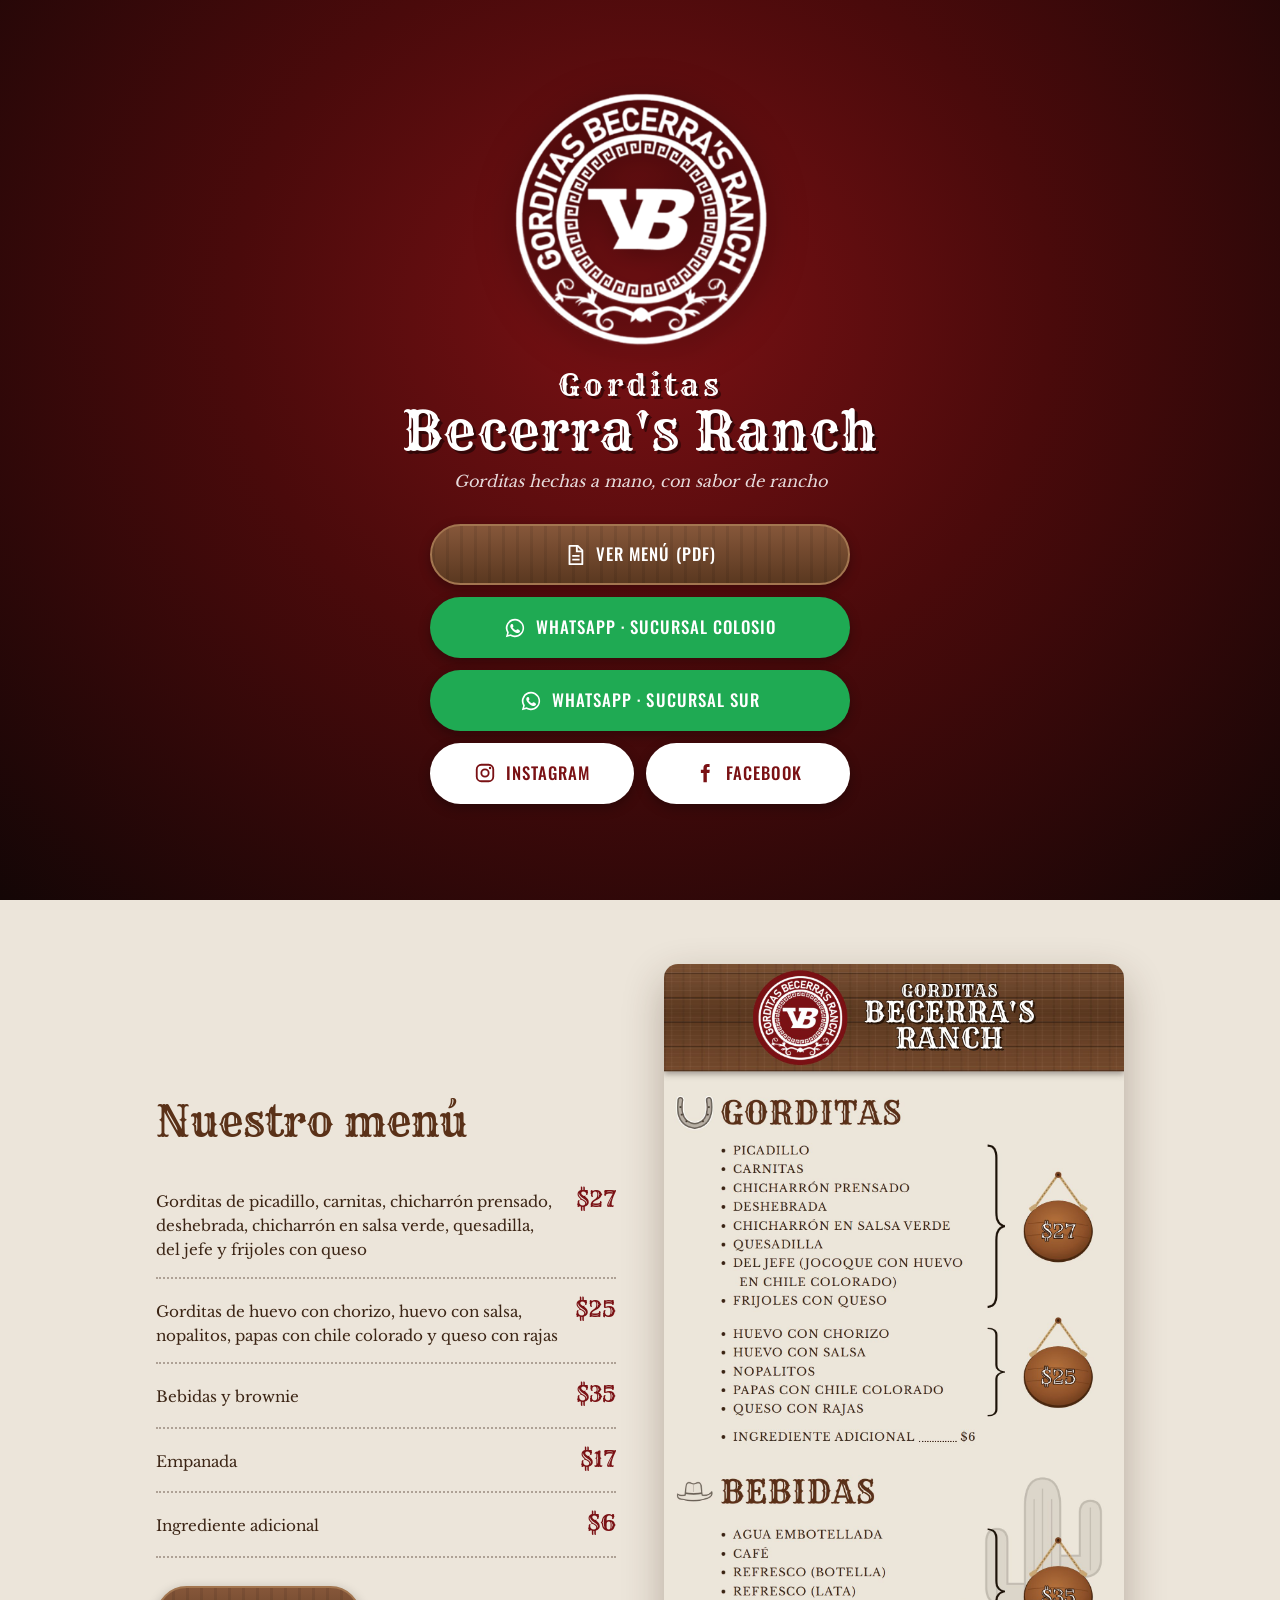
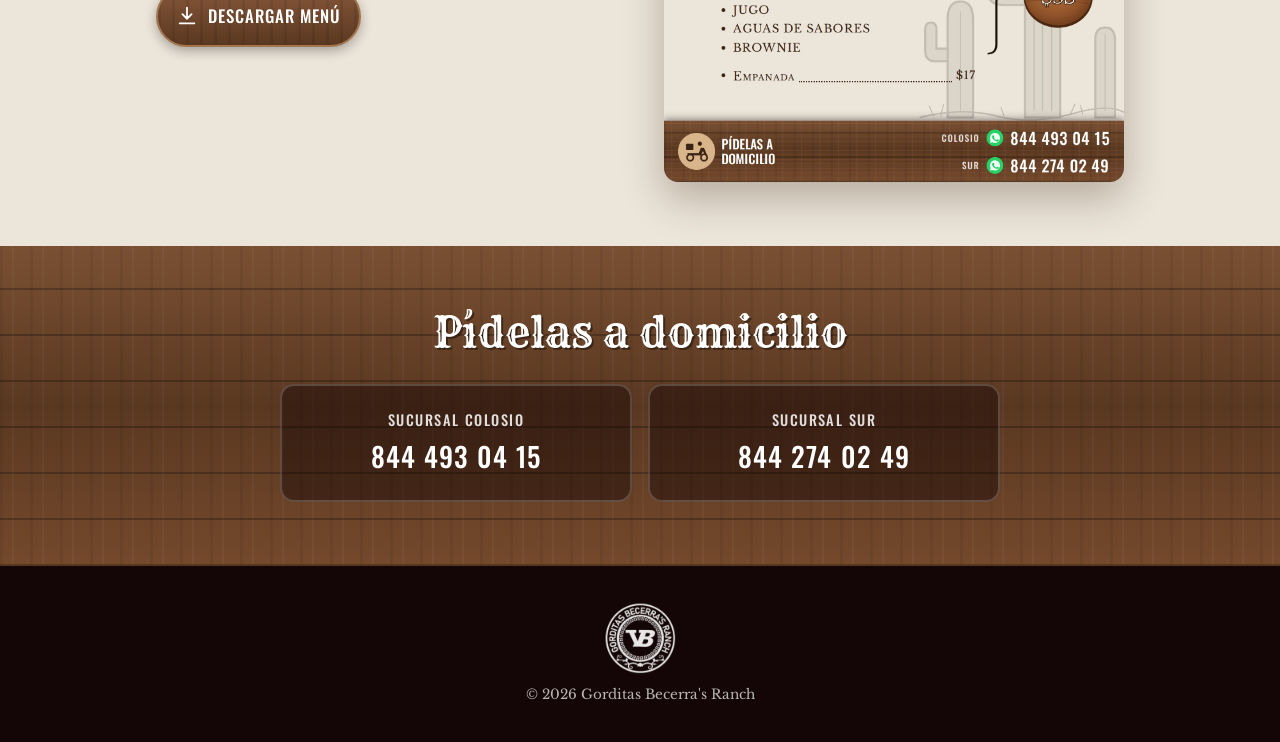
==== index.html @ 73192411 "Crea sitio web y menú en PDF para Gorditas Becerra's Ranch - Página de inicio con logo, colores de m" ====
<!DOCTYPE html>
<html lang="es">
<head>
  <meta charset="UTF-8">
  <meta name="viewport" content="width=device-width, initial-scale=1">
  <title>Gorditas Becerra's Ranch</title>
  <meta name="description" content="Gorditas Becerra's Ranch · Gorditas de picadillo, carnitas, chicharrón, deshebrada y más. Sucursales Colosio y Sur. Pídelas a domicilio por WhatsApp.">
  <meta name="theme-color" content="#5c0d0f">

  <meta property="og:type" content="website">
  <meta property="og:title" content="Gorditas Becerra's Ranch">
  <meta property="og:description" content="Gorditas de picadillo, carnitas, chicharrón, deshebrada y más. Pídelas a domicilio por WhatsApp.">
  <meta property="og:image" content="/assets/img/og-image.jpg">

  <link rel="icon" type="image/png" sizes="32x32" href="/assets/img/favicon-32.png">
  <link rel="icon" type="image/png" sizes="256x256" href="/assets/img/favicon-256.png">
  <link rel="apple-touch-icon" href="/assets/img/apple-touch-icon.png">
  <link rel="preload" href="/assets/fonts/rye.ttf" as="font" type="font/ttf" crossorigin>
  <link rel="stylesheet" href="/css/style.css">
</head>
<body>

  <header class="hero">
    <img class="hero__logo" src="/assets/img/logo-blanco.png" width="720" height="720" alt="Logo de Gorditas Becerra's Ranch">
    <h1 class="hero__titulo">
      <span class="chica">Gorditas</span>
      <span>Becerra's Ranch</span>
    </h1>
    <p class="hero__lema">Gorditas hechas a mano, con sabor de rancho</p>

    <nav class="botones" aria-label="Contacto y redes sociales">
      <a class="btn btn--menu" href="/menu-gorditas-becerras-ranch.pdf" target="_blank" rel="noopener">
        <svg viewBox="0 0 24 24" aria-hidden="true"><path d="M6 2h9l5 5v15H6z" fill="none" stroke="currentColor" stroke-width="2" stroke-linejoin="round"/><path d="M14 2v6h6M9 13h8M9 17h8" fill="none" stroke="currentColor" stroke-width="2"/></svg>
        Ver menú (PDF)
      </a>
      <a class="btn btn--wa" href="https://wa.me/528444930415?text=Hola%2C%20quiero%20hacer%20un%20pedido%20en%20la%20sucursal%20Colosio" target="_blank" rel="noopener">
        <svg viewBox="0 0 24 24" aria-hidden="true"><path fill="currentColor" d="M12 2a10 10 0 0 0-8.6 15.1L2 22l5-1.3A10 10 0 1 0 12 2Zm0 18.2a8.2 8.2 0 0 1-4.2-1.2l-.3-.2-3 .8.8-2.9-.2-.3A8.2 8.2 0 1 1 12 20.2Zm4.5-6.1c-.2-.1-1.5-.7-1.7-.8-.2-.1-.4-.1-.6.1l-.8 1c-.1.2-.3.2-.5.1a6.7 6.7 0 0 1-3.3-2.9c-.3-.4.2-.4.7-1.4.1-.2 0-.3 0-.4l-.8-1.8c-.2-.5-.4-.4-.6-.4h-.5a1 1 0 0 0-.7.3 3 3 0 0 0-.9 2.2 5.1 5.1 0 0 0 1.1 2.7 11.7 11.7 0 0 0 4.5 4c1.7.7 2.3.8 3.2.6.5-.1 1.5-.6 1.7-1.2.2-.6.2-1.1.2-1.2-.1-.1-.3-.2-.5-.3Z"/></svg>
        WhatsApp · Sucursal Colosio
      </a>
      <a class="btn btn--wa" href="https://wa.me/528442740249?text=Hola%2C%20quiero%20hacer%20un%20pedido%20en%20la%20sucursal%20Sur" target="_blank" rel="noopener">
        <svg viewBox="0 0 24 24" aria-hidden="true"><path fill="currentColor" d="M12 2a10 10 0 0 0-8.6 15.1L2 22l5-1.3A10 10 0 1 0 12 2Zm0 18.2a8.2 8.2 0 0 1-4.2-1.2l-.3-.2-3 .8.8-2.9-.2-.3A8.2 8.2 0 1 1 12 20.2Zm4.5-6.1c-.2-.1-1.5-.7-1.7-.8-.2-.1-.4-.1-.6.1l-.8 1c-.1.2-.3.2-.5.1a6.7 6.7 0 0 1-3.3-2.9c-.3-.4.2-.4.7-1.4.1-.2 0-.3 0-.4l-.8-1.8c-.2-.5-.4-.4-.6-.4h-.5a1 1 0 0 0-.7.3 3 3 0 0 0-.9 2.2 5.1 5.1 0 0 0 1.1 2.7 11.7 11.7 0 0 0 4.5 4c1.7.7 2.3.8 3.2.6.5-.1 1.5-.6 1.7-1.2.2-.6.2-1.1.2-1.2-.1-.1-.3-.2-.5-.3Z"/></svg>
        WhatsApp · Sucursal Sur
      </a>
      <div class="botones__redes">
        <a class="btn btn--ig" href="https://www.instagram.com/gorditasbecerrasranch?stkn=MXY4cGZ5Zm16NXdzcw==" target="_blank" rel="noopener">
          <svg viewBox="0 0 24 24" aria-hidden="true"><rect x="3" y="3" width="18" height="18" rx="5" fill="none" stroke="currentColor" stroke-width="2"/><circle cx="12" cy="12" r="4" fill="none" stroke="currentColor" stroke-width="2"/><circle cx="17.5" cy="6.5" r="1.3" fill="currentColor"/></svg>
          Instagram
        </a>
        <a class="btn btn--fb" href="https://www.facebook.com/share/1DgesJf57v/?mibextid=wwXIfr" target="_blank" rel="noopener">
          <svg viewBox="0 0 24 24" aria-hidden="true"><path fill="currentColor" d="M14 8.5V6.8c0-.8.2-1.3 1.4-1.3H17V2.3c-.3 0-1.3-.1-2.5-.1-2.5 0-4.2 1.5-4.2 4.3v2H7.5v3.4h2.8V22H14v-10.1h2.8l.4-3.4Z"/></svg>
          Facebook
        </a>
      </div>
    </nav>
  </header>

  <main>
    <section class="menu" id="menu">
      <div class="menu__texto">
        <h2>Nuestro menú</h2>
        <ul class="precios">
          <li><span>Gorditas de picadillo, carnitas, chicharrón prensado, deshebrada, chicharrón en salsa verde, quesadilla, del jefe y frijoles con queso</span><b>$27</b></li>
          <li><span>Gorditas de huevo con chorizo, huevo con salsa, nopalitos, papas con chile colorado y queso con rajas</span><b>$25</b></li>
          <li><span>Bebidas y brownie</span><b>$35</b></li>
          <li><span>Empanada</span><b>$17</b></li>
          <li><span>Ingrediente adicional</span><b>$6</b></li>
        </ul>
        <a class="btn btn--menu" href="/menu-gorditas-becerras-ranch.pdf" download>
          <svg viewBox="0 0 24 24" aria-hidden="true"><path d="M12 3v12m0 0-5-5m5 5 5-5M4 20h16" fill="none" stroke="currentColor" stroke-width="2" stroke-linecap="round" stroke-linejoin="round"/></svg>
          Descargar menú
        </a>
      </div>
      <a class="menu__imagen" href="/menu-gorditas-becerras-ranch.pdf" target="_blank" rel="noopener" aria-label="Abrir el menú en PDF">
        <img src="/assets/img/menu.jpg" width="1440" height="2560" loading="lazy" alt="Menú de Gorditas Becerra's Ranch">
      </a>
    </section>

    <section class="sucursales">
      <h2>Pídelas a domicilio</h2>
      <div class="sucursales__grid">
        <a class="sucursal" href="https://wa.me/528444930415?text=Hola%2C%20quiero%20hacer%20un%20pedido%20en%20la%20sucursal%20Colosio" target="_blank" rel="noopener">
          <span class="sucursal__nombre">Sucursal Colosio</span>
          <span class="sucursal__tel">844 493 04 15</span>
        </a>
        <a class="sucursal" href="https://wa.me/528442740249?text=Hola%2C%20quiero%20hacer%20un%20pedido%20en%20la%20sucursal%20Sur" target="_blank" rel="noopener">
          <span class="sucursal__nombre">Sucursal Sur</span>
          <span class="sucursal__tel">844 274 02 49</span>
        </a>
      </div>
    </section>
  </main>

  <footer class="pie">
    <img src="/assets/img/logo-blanco.png" width="72" height="72" alt="" loading="lazy">
    <p>© <span id="anio">2026</span> Gorditas Becerra's Ranch</p>
  </footer>

  <script>document.getElementById("anio").textContent = new Date().getFullYear();</script>
</body>
</html>
---- css/style.css ----
@font-face { font-family: "Rye"; src: url("../assets/fonts/rye.ttf") format("truetype"); font-display: swap; }
@font-face { font-family: "Oswald"; src: url("../assets/fonts/oswald-500.ttf") format("truetype"); font-weight: 500; font-display: swap; }
@font-face { font-family: "Libre Baskerville"; src: url("../assets/fonts/baskerville-400.ttf") format("truetype"); font-weight: 400; font-display: swap; }
@font-face { font-family: "Libre Baskerville"; src: url("../assets/fonts/baskerville-700.ttf") format("truetype"); font-weight: 700; font-display: swap; }

:root {
  --vino: #7a1114;
  --vino-oscuro: #3a0708;
  --negro: #140606;
  --madera: #6b4428;
  --madera-oscura: #3b2414;
  --crema: #ece5da;
  --blanco: #ffffff;
  --verde-wa: #1faa53;
}

* { box-sizing: border-box; margin: 0; padding: 0; }
html { scroll-behavior: smooth; }
body {
  font-family: "Libre Baskerville", Georgia, serif;
  color: var(--madera-oscura);
  background: var(--crema);
  line-height: 1.6;
}
img { max-width: 100%; height: auto; display: block; }
a { color: inherit; }

/* ---------- Hero ---------- */
.hero {
  min-height: 100vh;
  min-height: 100svh;
  display: flex; flex-direction: column; align-items: center; justify-content: center;
  text-align: center;
  padding: 48px 16px 56px;
  color: var(--blanco);
  background: radial-gradient(ellipse at 50% 35%, var(--vino) 0%, #4a0a0b 45%, var(--negro) 100%);
}
.hero__logo {
  width: min(260px, 64vw);
  filter: drop-shadow(0 6px 18px rgba(0,0,0,.5));
  animation: aparecer .8s ease-out both;
}
.hero__titulo {
  font-family: "Rye", serif; font-weight: 400;
  font-size: clamp(2rem, 8vw, 3.4rem);
  line-height: 1.05; margin-top: 22px; letter-spacing: .02em;
  text-shadow: 3px 3px 0 rgba(0,0,0,.45);
}
.hero__titulo span { display: block; }
.hero__titulo .chica { font-size: .55em; letter-spacing: .12em; }
.hero__lema { margin-top: 10px; font-style: italic; opacity: .85; font-size: 1rem; }

/* ---------- Botones ---------- */
.botones {
  width: 100%; max-width: 420px;
  display: flex; flex-direction: column; gap: 12px;
  margin-top: 30px;
}
.botones__redes { display: grid; grid-template-columns: 1fr 1fr; gap: 12px; }
.btn {
  display: flex; align-items: center; justify-content: center; gap: 10px;
  padding: 15px 18px;
  border-radius: 999px;
  font-family: "Oswald", sans-serif; font-weight: 500;
  font-size: 1.05rem; letter-spacing: .06em; text-transform: uppercase;
  text-decoration: none;
  border: 2px solid transparent;
  transition: transform .15s ease, box-shadow .15s ease, background-color .15s ease;
  box-shadow: 0 4px 12px rgba(0,0,0,.3);
}
.btn svg { width: 22px; height: 22px; flex: none; }
.btn:hover { transform: translateY(-2px); box-shadow: 0 8px 18px rgba(0,0,0,.35); }
.btn:focus-visible { outline: 3px solid #f3d9a4; outline-offset: 3px; }

.btn--menu {
  color: var(--blanco);
  background-color: var(--madera);
  background-image:
    repeating-linear-gradient(90deg, rgba(0,0,0,.08) 0 3px, transparent 3px 14px),
    linear-gradient(180deg, #86573a, #5a3820);
  border-color: #a37650;
}
.btn--wa { background: var(--verde-wa); color: var(--blanco); }
.btn--wa:hover { background: #17924a; }
.btn--ig, .btn--fb { background: var(--blanco); color: var(--vino); }
.btn--ig:hover, .btn--fb:hover { background: #f6eeee; }

/* ---------- Menú ---------- */
main section { padding: 64px 16px; }
h2 {
  font-family: "Rye", serif; font-weight: 400;
  font-size: clamp(1.9rem, 6vw, 2.6rem);
  color: #5a3118; line-height: 1.1;
}
.menu {
  max-width: 1000px; margin: 0 auto;
  display: grid; grid-template-columns: 1fr 1fr; gap: 48px; align-items: center;
}
.precios { list-style: none; margin: 24px 0 28px; }
.precios li {
  display: flex; justify-content: space-between; align-items: baseline; gap: 16px;
  padding: 14px 0; border-bottom: 2px dotted rgba(59,36,20,.35);
  font-size: .95rem;
}
.precios b { font-family: "Rye", serif; font-weight: 400; font-size: 1.35rem; color: var(--vino); white-space: nowrap; }
.menu .btn { display: inline-flex; }
.menu__imagen {
  display: block; border-radius: 14px; overflow: hidden;
  box-shadow: 0 16px 40px rgba(59,36,20,.3);
  transition: transform .2s ease;
}
.menu__imagen:hover { transform: scale(1.015); }

/* ---------- Sucursales ---------- */
.sucursales {
  text-align: center; color: var(--blanco);
  background-color: var(--madera);
  background-image:
    repeating-linear-gradient(0deg, rgba(0,0,0,.25) 0 2px, transparent 2px 46px),
    repeating-linear-gradient(90deg, rgba(0,0,0,.06) 0 3px, transparent 3px 12px, rgba(255,255,255,.03) 12px 14px, transparent 14px 30px),
    linear-gradient(180deg, #7a5033, #5a3820 50%, #74492c);
}
.sucursales h2 { color: var(--blanco); text-shadow: 2px 2px 0 rgba(0,0,0,.4); }
.sucursales__grid {
  max-width: 720px; margin: 28px auto 0;
  display: grid; grid-template-columns: 1fr 1fr; gap: 16px;
}
.sucursal {
  display: flex; flex-direction: column; gap: 4px;
  padding: 22px 16px; border-radius: 14px;
  background: rgba(20,6,6,.45); border: 2px solid rgba(255,255,255,.18);
  text-decoration: none;
  transition: background-color .15s ease, transform .15s ease;
}
.sucursal:hover { background: rgba(20,6,6,.65); transform: translateY(-2px); }
.sucursal__nombre { font-family: "Oswald", sans-serif; text-transform: uppercase; letter-spacing: .1em; font-size: .9rem; opacity: .85; }
.sucursal__tel { font-family: "Oswald", sans-serif; font-size: 1.7rem; letter-spacing: .04em; }

/* ---------- Pie ---------- */
.pie {
  display: flex; flex-direction: column; align-items: center; gap: 10px;
  padding: 36px 16px; text-align: center;
  background: var(--negro); color: rgba(255,255,255,.7); font-size: .85rem;
}
.pie img { width: 72px; opacity: .9; }

@keyframes aparecer { from { opacity: 0; transform: scale(.92); } to { opacity: 1; transform: none; } }

@media (max-width: 760px) {
  .menu { grid-template-columns: 1fr; gap: 32px; }
  .menu__imagen { max-width: 380px; margin: 0 auto; }
  .sucursales__grid { grid-template-columns: 1fr; }
}

@media (prefers-reduced-motion: reduce) {
  * { animation: none !important; transition: none !important; }
  html { scroll-behavior: auto; }
}
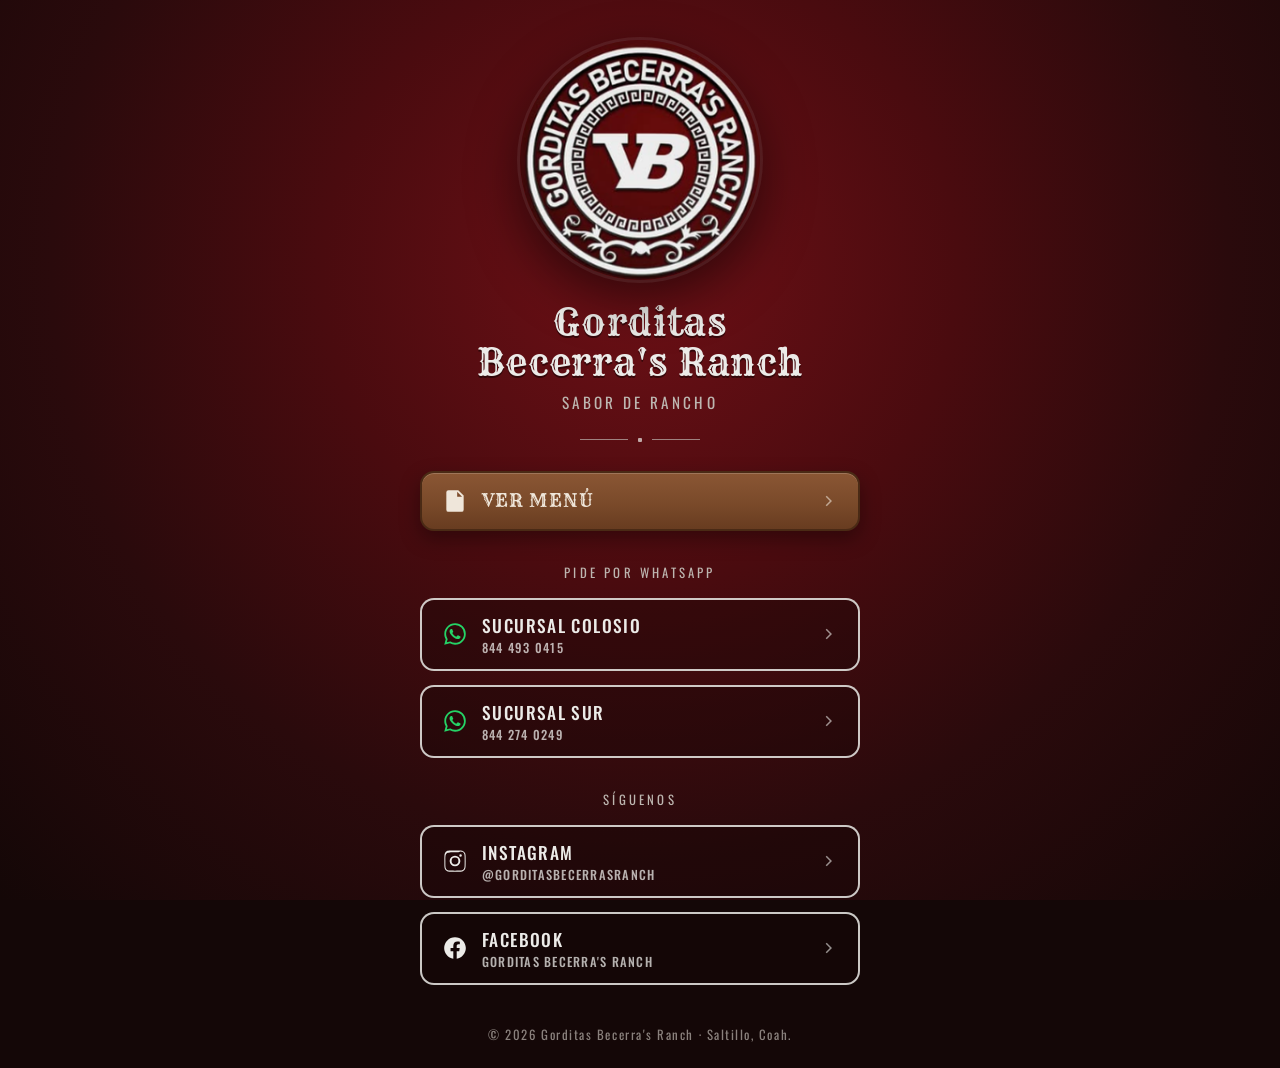
==== commit 45b04251: "Agregar página web y menú en PDF para Vercel Página estática con el logo y la paleta guinda/plata de" ====
--- a/index.html
+++ b/index.html
@@ -4,97 +4,237 @@
   <meta charset="UTF-8">
   <meta name="viewport" content="width=device-width, initial-scale=1">
   <title>Gorditas Becerra's Ranch</title>
-  <meta name="description" content="Gorditas Becerra's Ranch · Gorditas de picadillo, carnitas, chicharrón, deshebrada y más. Sucursales Colosio y Sur. Pídelas a domicilio por WhatsApp.">
-  <meta name="theme-color" content="#5c0d0f">
-
-  <meta property="og:type" content="website">
+  <meta name="description" content="Gorditas Becerra's Ranch — gorditas con sabor de rancho. Sucursales Colosio y Sur. Pide por WhatsApp.">
+  <meta name="theme-color" content="#5c0a0e">
   <meta property="og:title" content="Gorditas Becerra's Ranch">
-  <meta property="og:description" content="Gorditas de picadillo, carnitas, chicharrón, deshebrada y más. Pídelas a domicilio por WhatsApp.">
-  <meta property="og:image" content="/assets/img/og-image.jpg">
-
-  <link rel="icon" type="image/png" sizes="32x32" href="/assets/img/favicon-32.png">
-  <link rel="icon" type="image/png" sizes="256x256" href="/assets/img/favicon-256.png">
-  <link rel="apple-touch-icon" href="/assets/img/apple-touch-icon.png">
-  <link rel="preload" href="/assets/fonts/rye.ttf" as="font" type="font/ttf" crossorigin>
-  <link rel="stylesheet" href="/css/style.css">
+  <meta property="og:description" content="Consulta nuestro menú y pide por WhatsApp a sucursal Colosio o Sur.">
+  <meta property="og:image" content="/assets/logo.png">
+  <link rel="icon" type="image/png" href="/assets/favicon.png">
+  <link rel="apple-touch-icon" href="/assets/apple-touch-icon.png">
+  <link rel="preload" href="/assets/fonts/rye.woff2" as="font" type="font/woff2" crossorigin>
+  <link rel="stylesheet" href="/assets/fonts.css">
+  <style>
+    :root {
+      --maroon-900: #140707;
+      --maroon-800: #2a0a0c;
+      --maroon-700: #4a0b0f;
+      --maroon-600: #6e1016;
+      --maroon-500: #8e1a20;
+      --silver: #ecebe8;
+      --silver-dim: #bdb6b0;
+      --cream: #efe6da;
+      --wood: #7a4a2a;
+      --wood-dark: #4a2a15;
+      --whatsapp: #25d366;
+    }
+
+    * { box-sizing: border-box; margin: 0; padding: 0; }
+
+    html, body { min-height: 100%; }
+
+    body {
+      font-family: "Oswald", "Arial Narrow", sans-serif;
+      color: var(--silver);
+      background: var(--maroon-900);
+      background-image: radial-gradient(ellipse at 50% 30%, var(--maroon-600) 0%, var(--maroon-700) 35%, var(--maroon-800) 65%, var(--maroon-900) 100%);
+      background-attachment: fixed;
+      display: flex;
+      flex-direction: column;
+      align-items: center;
+      padding: 40px 16px 24px;
+    }
+
+    main {
+      width: 100%;
+      max-width: 440px;
+      display: flex;
+      flex-direction: column;
+      align-items: center;
+      text-align: center;
+      flex: 1;
+    }
+
+    .logo {
+      width: min(62vw, 240px);
+      height: auto;
+      aspect-ratio: 1;
+      border-radius: 50%;
+      box-shadow: 0 0 0 3px rgba(236, 235, 232, .08), 0 18px 50px rgba(0, 0, 0, .55);
+      animation: rise .7s ease-out both;
+    }
+
+    h1 {
+      font-family: "Rye", Georgia, serif;
+      font-weight: 400;
+      font-size: clamp(1.7rem, 7vw, 2.3rem);
+      line-height: 1.1;
+      letter-spacing: .02em;
+      margin-top: 22px;
+      text-shadow: 0 2px 0 rgba(0, 0, 0, .45);
+    }
+
+    .tagline {
+      margin-top: 8px;
+      font-size: .95rem;
+      letter-spacing: .22em;
+      text-transform: uppercase;
+      color: var(--silver-dim);
+    }
+
+    .divider {
+      width: 120px;
+      height: 10px;
+      margin: 22px auto 26px;
+      background:
+        radial-gradient(circle, var(--silver) 2px, transparent 2.5px) center / 10px 10px no-repeat,
+        linear-gradient(var(--silver-dim), var(--silver-dim)) left center / 48px 1px no-repeat,
+        linear-gradient(var(--silver-dim), var(--silver-dim)) right center / 48px 1px no-repeat;
+      opacity: .7;
+    }
+
+    .links {
+      width: 100%;
+      display: flex;
+      flex-direction: column;
+      gap: 14px;
+    }
+
+    .section-label {
+      margin: 18px 0 2px;
+      font-size: .8rem;
+      letter-spacing: .25em;
+      text-transform: uppercase;
+      color: var(--silver-dim);
+    }
+
+    .btn {
+      display: flex;
+      align-items: center;
+      gap: 14px;
+      width: 100%;
+      min-height: 60px;
+      padding: 12px 20px;
+      border-radius: 14px;
+      border: 2px solid rgba(236, 235, 232, .85);
+      background: rgba(20, 7, 7, .35);
+      color: var(--silver);
+      text-decoration: none;
+      font-size: 1.08rem;
+      font-weight: 500;
+      letter-spacing: .08em;
+      text-transform: uppercase;
+      transition: transform .15s ease, background-color .15s ease, color .15s ease;
+      animation: rise .6s ease-out both;
+    }
+
+    .btn:hover, .btn:focus-visible {
+      background: var(--silver);
+      color: var(--maroon-700);
+      transform: translateY(-2px);
+    }
+
+    .btn:focus-visible { outline: 3px solid var(--silver); outline-offset: 3px; }
+
+    .btn svg { width: 26px; height: 26px; flex: none; fill: currentColor; }
+
+    .btn span { flex: 1; text-align: left; }
+
+    .btn small {
+      display: block;
+      font-size: .78rem;
+      letter-spacing: .1em;
+      opacity: .75;
+    }
+
+    .btn .arrow { width: 18px; height: 18px; opacity: .6; }
+
+    .btn-menu {
+      border-color: var(--wood-dark);
+      background: linear-gradient(180deg, #8a5634 0%, var(--wood) 55%, #683c20 100%);
+      color: var(--cream);
+      box-shadow: inset 0 1px 0 rgba(255, 255, 255, .18), 0 8px 20px rgba(0, 0, 0, .35);
+    }
+
+    .btn-menu span { font-family: "Rye", Georgia, serif; font-weight: 400; font-size: 1.15rem; letter-spacing: .06em; }
+
+    .btn-menu:hover, .btn-menu:focus-visible { background: var(--cream); color: var(--wood-dark); }
+
+    .btn-wa svg:first-child { color: var(--whatsapp); }
+    .btn-wa:hover svg:first-child, .btn-wa:focus-visible svg:first-child { color: #128c4a; }
+
+    .links > :nth-child(1) { animation-delay: .1s; }
+    .links > :nth-child(2) { animation-delay: .15s; }
+    .links > :nth-child(3) { animation-delay: .2s; }
+    .links > :nth-child(4) { animation-delay: .25s; }
+    .links > :nth-child(5) { animation-delay: .3s; }
+    .links > :nth-child(6) { animation-delay: .35s; }
+    .links > :nth-child(7) { animation-delay: .4s; }
+
+    footer {
+      margin-top: 40px;
+      font-size: .8rem;
+      letter-spacing: .12em;
+      color: var(--silver-dim);
+      opacity: .7;
+      text-align: center;
+    }
+
+    @keyframes rise {
+      from { opacity: 0; transform: translateY(12px); }
+      to { opacity: 1; transform: none; }
+    }
+
+    @media (prefers-reduced-motion: reduce) {
+      .logo, .btn { animation: none; }
+      .btn { transition: none; }
+    }
+  </style>
 </head>
 <body>
-
-  <header class="hero">
-    <img class="hero__logo" src="/assets/img/logo-blanco.png" width="720" height="720" alt="Logo de Gorditas Becerra's Ranch">
-    <h1 class="hero__titulo">
-      <span class="chica">Gorditas</span>
-      <span>Becerra's Ranch</span>
-    </h1>
-    <p class="hero__lema">Gorditas hechas a mano, con sabor de rancho</p>
-
-    <nav class="botones" aria-label="Contacto y redes sociales">
-      <a class="btn btn--menu" href="/menu-gorditas-becerras-ranch.pdf" target="_blank" rel="noopener">
-        <svg viewBox="0 0 24 24" aria-hidden="true"><path d="M6 2h9l5 5v15H6z" fill="none" stroke="currentColor" stroke-width="2" stroke-linejoin="round"/><path d="M14 2v6h6M9 13h8M9 17h8" fill="none" stroke="currentColor" stroke-width="2"/></svg>
-        Ver menú (PDF)
-      </a>
-      <a class="btn btn--wa" href="https://wa.me/528444930415?text=Hola%2C%20quiero%20hacer%20un%20pedido%20en%20la%20sucursal%20Colosio" target="_blank" rel="noopener">
-        <svg viewBox="0 0 24 24" aria-hidden="true"><path fill="currentColor" d="M12 2a10 10 0 0 0-8.6 15.1L2 22l5-1.3A10 10 0 1 0 12 2Zm0 18.2a8.2 8.2 0 0 1-4.2-1.2l-.3-.2-3 .8.8-2.9-.2-.3A8.2 8.2 0 1 1 12 20.2Zm4.5-6.1c-.2-.1-1.5-.7-1.7-.8-.2-.1-.4-.1-.6.1l-.8 1c-.1.2-.3.2-.5.1a6.7 6.7 0 0 1-3.3-2.9c-.3-.4.2-.4.7-1.4.1-.2 0-.3 0-.4l-.8-1.8c-.2-.5-.4-.4-.6-.4h-.5a1 1 0 0 0-.7.3 3 3 0 0 0-.9 2.2 5.1 5.1 0 0 0 1.1 2.7 11.7 11.7 0 0 0 4.5 4c1.7.7 2.3.8 3.2.6.5-.1 1.5-.6 1.7-1.2.2-.6.2-1.1.2-1.2-.1-.1-.3-.2-.5-.3Z"/></svg>
-        WhatsApp · Sucursal Colosio
-      </a>
-      <a class="btn btn--wa" href="https://wa.me/528442740249?text=Hola%2C%20quiero%20hacer%20un%20pedido%20en%20la%20sucursal%20Sur" target="_blank" rel="noopener">
-        <svg viewBox="0 0 24 24" aria-hidden="true"><path fill="currentColor" d="M12 2a10 10 0 0 0-8.6 15.1L2 22l5-1.3A10 10 0 1 0 12 2Zm0 18.2a8.2 8.2 0 0 1-4.2-1.2l-.3-.2-3 .8.8-2.9-.2-.3A8.2 8.2 0 1 1 12 20.2Zm4.5-6.1c-.2-.1-1.5-.7-1.7-.8-.2-.1-.4-.1-.6.1l-.8 1c-.1.2-.3.2-.5.1a6.7 6.7 0 0 1-3.3-2.9c-.3-.4.2-.4.7-1.4.1-.2 0-.3 0-.4l-.8-1.8c-.2-.5-.4-.4-.6-.4h-.5a1 1 0 0 0-.7.3 3 3 0 0 0-.9 2.2 5.1 5.1 0 0 0 1.1 2.7 11.7 11.7 0 0 0 4.5 4c1.7.7 2.3.8 3.2.6.5-.1 1.5-.6 1.7-1.2.2-.6.2-1.1.2-1.2-.1-.1-.3-.2-.5-.3Z"/></svg>
-        WhatsApp · Sucursal Sur
-      </a>
-      <div class="botones__redes">
-        <a class="btn btn--ig" href="https://www.instagram.com/gorditasbecerrasranch?stkn=MXY4cGZ5Zm16NXdzcw==" target="_blank" rel="noopener">
-          <svg viewBox="0 0 24 24" aria-hidden="true"><rect x="3" y="3" width="18" height="18" rx="5" fill="none" stroke="currentColor" stroke-width="2"/><circle cx="12" cy="12" r="4" fill="none" stroke="currentColor" stroke-width="2"/><circle cx="17.5" cy="6.5" r="1.3" fill="currentColor"/></svg>
-          Instagram
-        </a>
-        <a class="btn btn--fb" href="https://www.facebook.com/share/1DgesJf57v/?mibextid=wwXIfr" target="_blank" rel="noopener">
-          <svg viewBox="0 0 24 24" aria-hidden="true"><path fill="currentColor" d="M14 8.5V6.8c0-.8.2-1.3 1.4-1.3H17V2.3c-.3 0-1.3-.1-2.5-.1-2.5 0-4.2 1.5-4.2 4.3v2H7.5v3.4h2.8V22H14v-10.1h2.8l.4-3.4Z"/></svg>
-          Facebook
-        </a>
-      </div>
+  <main>
+    <img class="logo" src="/assets/logo.png" alt="Logo de Gorditas Becerra's Ranch" width="512" height="512">
+    <h1>Gorditas<br>Becerra's Ranch</h1>
+    <p class="tagline">Sabor de rancho</p>
+    <div class="divider" aria-hidden="true"></div>
+
+    <nav class="links" aria-label="Enlaces">
+      <a class="btn btn-menu" href="/menu.pdf" target="_blank" rel="noopener">
+        <svg viewBox="0 0 24 24" aria-hidden="true"><path d="M6 2h9l5 5v13a2 2 0 0 1-2 2H6a2 2 0 0 1-2-2V4a2 2 0 0 1 2-2Zm8 1.5V8h4.5L14 3.5ZM7 12h10v1.6H7V12Zm0 3.5h10v1.6H7v-1.6Zm0-7h5v1.6H7V8.5Z"/></svg>
+        <span>Ver menú</span>
+        <svg class="arrow" viewBox="0 0 24 24" aria-hidden="true"><path d="M9 5l7 7-7 7-1.4-1.4 5.6-5.6-5.6-5.6z"/></svg>
+      </a>
+
+      <p class="section-label">Pide por WhatsApp</p>
+
+      <a class="btn btn-wa" href="https://wa.me/528444930415?text=Hola%2C%20quiero%20hacer%20un%20pedido" target="_blank" rel="noopener">
+        <svg viewBox="0 0 24 24" aria-hidden="true"><path d="M12.04 2C6.58 2 2.13 6.45 2.13 11.91c0 1.75.46 3.45 1.32 4.95L2.05 22l5.25-1.38a9.9 9.9 0 0 0 4.74 1.21h.01c5.46 0 9.91-4.45 9.91-9.91A9.85 9.85 0 0 0 12.04 2Zm0 18.15h-.01a8.2 8.2 0 0 1-4.19-1.15l-.3-.18-3.12.82.83-3.04-.2-.31a8.23 8.23 0 0 1-1.26-4.38c0-4.54 3.7-8.24 8.25-8.24a8.2 8.2 0 0 1 5.83 2.42 8.18 8.18 0 0 1 2.41 5.83c0 4.54-3.7 8.23-8.24 8.23Zm4.52-6.16c-.25-.12-1.47-.72-1.69-.81-.23-.08-.39-.12-.56.13-.17.24-.64.8-.78.97-.14.17-.29.19-.54.06-.25-.12-1.05-.39-1.99-1.23-.74-.66-1.23-1.47-1.38-1.72-.14-.25-.01-.38.11-.5.11-.11.25-.29.37-.43.13-.15.17-.25.25-.42.08-.17.04-.31-.02-.43-.06-.12-.56-1.34-.76-1.84-.2-.48-.41-.42-.56-.43h-.48a.92.92 0 0 0-.67.31c-.23.25-.87.85-.87 2.07 0 1.22.89 2.4 1.02 2.57.12.17 1.76 2.68 4.25 3.76.59.26 1.06.41 1.42.52.6.19 1.14.16 1.57.1.48-.07 1.47-.6 1.68-1.18.21-.58.21-1.08.14-1.18-.06-.11-.22-.17-.47-.29Z"/></svg>
+        <span>Sucursal Colosio<small>844 493 0415</small></span>
+        <svg class="arrow" viewBox="0 0 24 24" aria-hidden="true"><path d="M9 5l7 7-7 7-1.4-1.4 5.6-5.6-5.6-5.6z"/></svg>
+      </a>
+
+      <a class="btn btn-wa" href="https://wa.me/528442740249?text=Hola%2C%20quiero%20hacer%20un%20pedido" target="_blank" rel="noopener">
+        <svg viewBox="0 0 24 24" aria-hidden="true"><path d="M12.04 2C6.58 2 2.13 6.45 2.13 11.91c0 1.75.46 3.45 1.32 4.95L2.05 22l5.25-1.38a9.9 9.9 0 0 0 4.74 1.21h.01c5.46 0 9.91-4.45 9.91-9.91A9.85 9.85 0 0 0 12.04 2Zm0 18.15h-.01a8.2 8.2 0 0 1-4.19-1.15l-.3-.18-3.12.82.83-3.04-.2-.31a8.23 8.23 0 0 1-1.26-4.38c0-4.54 3.7-8.24 8.25-8.24a8.2 8.2 0 0 1 5.83 2.42 8.18 8.18 0 0 1 2.41 5.83c0 4.54-3.7 8.23-8.24 8.23Zm4.52-6.16c-.25-.12-1.47-.72-1.69-.81-.23-.08-.39-.12-.56.13-.17.24-.64.8-.78.97-.14.17-.29.19-.54.06-.25-.12-1.05-.39-1.99-1.23-.74-.66-1.23-1.47-1.38-1.72-.14-.25-.01-.38.11-.5.11-.11.25-.29.37-.43.13-.15.17-.25.25-.42.08-.17.04-.31-.02-.43-.06-.12-.56-1.34-.76-1.84-.2-.48-.41-.42-.56-.43h-.48a.92.92 0 0 0-.67.31c-.23.25-.87.85-.87 2.07 0 1.22.89 2.4 1.02 2.57.12.17 1.76 2.68 4.25 3.76.59.26 1.06.41 1.42.52.6.19 1.14.16 1.57.1.48-.07 1.47-.6 1.68-1.18.21-.58.21-1.08.14-1.18-.06-.11-.22-.17-.47-.29Z"/></svg>
+        <span>Sucursal Sur<small>844 274 0249</small></span>
+        <svg class="arrow" viewBox="0 0 24 24" aria-hidden="true"><path d="M9 5l7 7-7 7-1.4-1.4 5.6-5.6-5.6-5.6z"/></svg>
+      </a>
+
+      <p class="section-label">Síguenos</p>
+
+      <a class="btn" href="https://www.instagram.com/gorditasbecerrasranch?stkn=MXY4cGZ5Zm16NXdzcw==" target="_blank" rel="noopener">
+        <svg viewBox="0 0 24 24" aria-hidden="true"><path d="M12 2.2c3.2 0 3.58.01 4.85.07 1.17.05 1.8.25 2.23.41.56.22.96.48 1.38.9.42.42.68.82.9 1.38.16.42.36 1.06.41 2.23.06 1.27.07 1.65.07 4.85s-.01 3.58-.07 4.85c-.05 1.17-.25 1.8-.41 2.23-.22.56-.48.96-.9 1.38-.42.42-.82.68-1.38.9-.42.16-1.06.36-2.23.41-1.27.06-1.65.07-4.85.07s-3.58-.01-4.85-.07c-1.17-.05-1.8-.25-2.23-.41a3.7 3.7 0 0 1-1.38-.9 3.7 3.7 0 0 1-.9-1.38c-.16-.42-.36-1.06-.41-2.23C2.21 15.58 2.2 15.2 2.2 12s.01-3.58.07-4.85c.05-1.17.25-1.8.41-2.23.22-.56.48-.96.9-1.38.42-.42.82-.68 1.38-.9.42-.16 1.06-.36 2.23-.41C8.42 2.21 8.8 2.2 12 2.2Zm0 1.8c-3.15 0-3.5.01-4.74.07-.98.04-1.51.21-1.86.34-.47.18-.8.4-1.15.75-.35.35-.57.68-.75 1.15-.13.35-.3.88-.34 1.86C3.1 8.5 3.1 8.85 3.1 12s0 3.5.06 4.74c.04.98.21 1.51.34 1.86.18.47.4.8.75 1.15.35.35.68.57 1.15.75.35.13.88.3 1.86.34 1.24.06 1.59.07 4.74.07s3.5-.01 4.74-.07c.98-.04 1.51-.21 1.86-.34.47-.18.8-.4 1.15-.75.35-.35.57-.68.75-1.15.13-.35.3-.88.34-1.86.06-1.24.07-1.59.07-4.74s-.01-3.5-.07-4.74c-.04-.98-.21-1.51-.34-1.86a3.1 3.1 0 0 0-.75-1.15 3.1 3.1 0 0 0-1.15-.75c-.35-.13-.88-.3-1.86-.34C15.5 4.01 15.15 4 12 4Zm0 3.05a4.95 4.95 0 1 1 0 9.9 4.95 4.95 0 0 1 0-9.9Zm0 8.1a3.15 3.15 0 1 0 0-6.3 3.15 3.15 0 0 0 0 6.3Zm6.3-8.3a1.16 1.16 0 1 1-2.32 0 1.16 1.16 0 0 1 2.32 0Z"/></svg>
+        <span>Instagram<small>@gorditasbecerrasranch</small></span>
+        <svg class="arrow" viewBox="0 0 24 24" aria-hidden="true"><path d="M9 5l7 7-7 7-1.4-1.4 5.6-5.6-5.6-5.6z"/></svg>
+      </a>
+
+      <a class="btn" href="https://www.facebook.com/share/1DgesJf57v/?mibextid=wwXIfr" target="_blank" rel="noopener">
+        <svg viewBox="0 0 24 24" aria-hidden="true"><path d="M22 12.06C22 6.5 17.52 2 12 2S2 6.5 2 12.06c0 5.02 3.66 9.18 8.44 9.94v-7.03H7.9v-2.9h2.54V9.85c0-2.52 1.49-3.91 3.78-3.91 1.1 0 2.24.2 2.24.2v2.47h-1.26c-1.24 0-1.63.78-1.63 1.57v1.88h2.78l-.44 2.9h-2.34V22c4.78-.76 8.43-4.92 8.43-9.94Z"/></svg>
+        <span>Facebook<small>Gorditas Becerra's Ranch</small></span>
+        <svg class="arrow" viewBox="0 0 24 24" aria-hidden="true"><path d="M9 5l7 7-7 7-1.4-1.4 5.6-5.6-5.6-5.6z"/></svg>
+      </a>
     </nav>
-  </header>
-
-  <main>
-    <section class="menu" id="menu">
-      <div class="menu__texto">
-        <h2>Nuestro menú</h2>
-        <ul class="precios">
-          <li><span>Gorditas de picadillo, carnitas, chicharrón prensado, deshebrada, chicharrón en salsa verde, quesadilla, del jefe y frijoles con queso</span><b>$27</b></li>
-          <li><span>Gorditas de huevo con chorizo, huevo con salsa, nopalitos, papas con chile colorado y queso con rajas</span><b>$25</b></li>
-          <li><span>Bebidas y brownie</span><b>$35</b></li>
-          <li><span>Empanada</span><b>$17</b></li>
-          <li><span>Ingrediente adicional</span><b>$6</b></li>
-        </ul>
-        <a class="btn btn--menu" href="/menu-gorditas-becerras-ranch.pdf" download>
-          <svg viewBox="0 0 24 24" aria-hidden="true"><path d="M12 3v12m0 0-5-5m5 5 5-5M4 20h16" fill="none" stroke="currentColor" stroke-width="2" stroke-linecap="round" stroke-linejoin="round"/></svg>
-          Descargar menú
-        </a>
-      </div>
-      <a class="menu__imagen" href="/menu-gorditas-becerras-ranch.pdf" target="_blank" rel="noopener" aria-label="Abrir el menú en PDF">
-        <img src="/assets/img/menu.jpg" width="1440" height="2560" loading="lazy" alt="Menú de Gorditas Becerra's Ranch">
-      </a>
-    </section>
-
-    <section class="sucursales">
-      <h2>Pídelas a domicilio</h2>
-      <div class="sucursales__grid">
-        <a class="sucursal" href="https://wa.me/528444930415?text=Hola%2C%20quiero%20hacer%20un%20pedido%20en%20la%20sucursal%20Colosio" target="_blank" rel="noopener">
-          <span class="sucursal__nombre">Sucursal Colosio</span>
-          <span class="sucursal__tel">844 493 04 15</span>
-        </a>
-        <a class="sucursal" href="https://wa.me/528442740249?text=Hola%2C%20quiero%20hacer%20un%20pedido%20en%20la%20sucursal%20Sur" target="_blank" rel="noopener">
-          <span class="sucursal__nombre">Sucursal Sur</span>
-          <span class="sucursal__tel">844 274 02 49</span>
-        </a>
-      </div>
-    </section>
   </main>
 
-  <footer class="pie">
-    <img src="/assets/img/logo-blanco.png" width="72" height="72" alt="" loading="lazy">
-    <p>© <span id="anio">2026</span> Gorditas Becerra's Ranch</p>
-  </footer>
-
-  <script>document.getElementById("anio").textContent = new Date().getFullYear();</script>
+  <footer>© <span id="year">2026</span> Gorditas Becerra's Ranch · Saltillo, Coah.</footer>
+  <script>document.getElementById("year").textContent = new Date().getFullYear();</script>
 </body>
 </html>
--- a/assets/fonts.css
+++ b/assets/fonts.css
@@ -0,0 +1,4 @@
+/* Fuentes locales (subconjunto latin de Google Fonts, licencia OFL) */
+@font-face { font-family: "Rye"; font-style: normal; font-weight: 400; font-display: swap; src: url("fonts/rye.woff2") format("woff2"); }
+@font-face { font-family: "Oswald"; font-style: normal; font-weight: 200 700; font-display: swap; src: url("fonts/oswald.woff2") format("woff2"); }
+@font-face { font-family: "Cinzel"; font-style: normal; font-weight: 400 900; font-display: swap; src: url("fonts/cinzel.woff2") format("woff2"); }
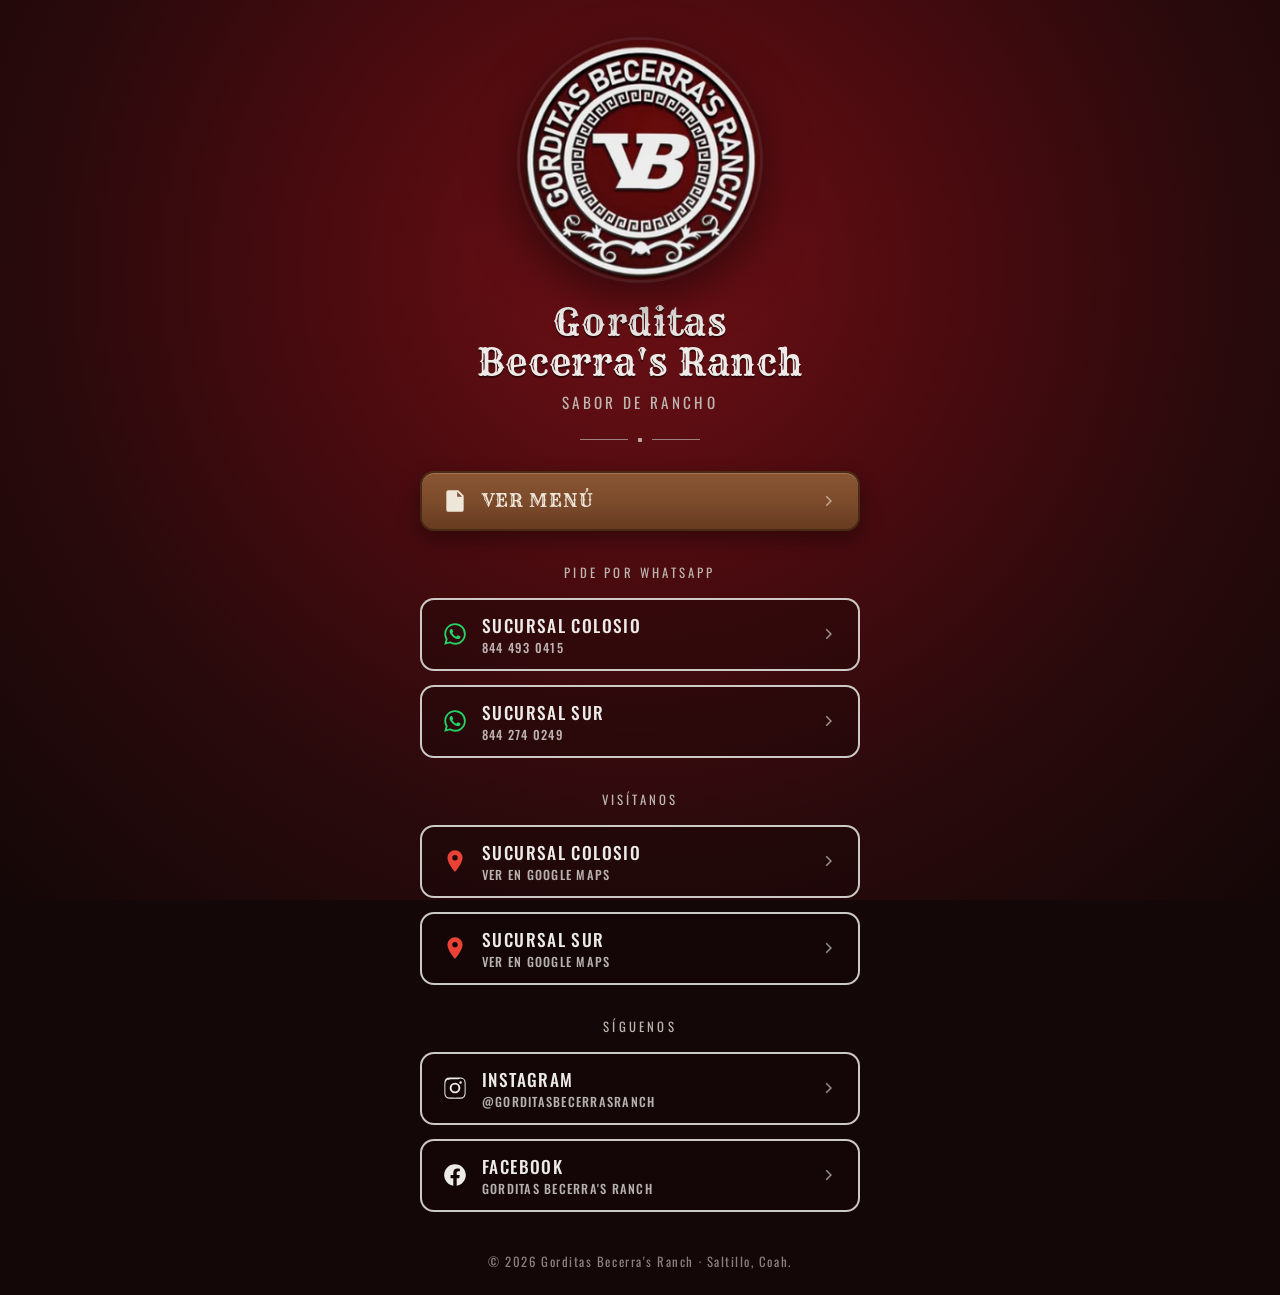
==== commit 27dd3887: "Agregar ubicaciones de sucursales Colosio y Sur Nueva sección "Visítanos" con botones a Google Maps " ====
--- a/index.html
+++ b/index.html
@@ -4,7 +4,7 @@
   <meta charset="UTF-8">
   <meta name="viewport" content="width=device-width, initial-scale=1">
   <title>Gorditas Becerra's Ranch</title>
-  <meta name="description" content="Gorditas Becerra's Ranch — gorditas con sabor de rancho. Sucursales Colosio y Sur. Pide por WhatsApp.">
+  <meta name="description" content="Gorditas Becerra's Ranch — gorditas con sabor de rancho. Sucursales Colosio y Sur. Pide por WhatsApp o visítanos.">
   <meta name="theme-color" content="#5c0a0e">
   <meta property="og:title" content="Gorditas Becerra's Ranch">
   <meta property="og:description" content="Consulta nuestro menú y pide por WhatsApp a sucursal Colosio o Sur.">
@@ -162,6 +162,8 @@
     .btn-wa svg:first-child { color: var(--whatsapp); }
     .btn-wa:hover svg:first-child, .btn-wa:focus-visible svg:first-child { color: #128c4a; }
 
+    .btn-map svg:first-child { color: #ea4335; }
+
     .links > :nth-child(1) { animation-delay: .1s; }
     .links > :nth-child(2) { animation-delay: .15s; }
     .links > :nth-child(3) { animation-delay: .2s; }
@@ -169,6 +171,9 @@
     .links > :nth-child(5) { animation-delay: .3s; }
     .links > :nth-child(6) { animation-delay: .35s; }
     .links > :nth-child(7) { animation-delay: .4s; }
+    .links > :nth-child(8) { animation-delay: .45s; }
+    .links > :nth-child(9) { animation-delay: .5s; }
+    .links > :nth-child(10) { animation-delay: .55s; }
 
     footer {
       margin-top: 40px;
@@ -218,6 +223,20 @@
         <svg class="arrow" viewBox="0 0 24 24" aria-hidden="true"><path d="M9 5l7 7-7 7-1.4-1.4 5.6-5.6-5.6-5.6z"/></svg>
       </a>
 
+      <p class="section-label">Visítanos</p>
+
+      <a class="btn btn-map" href="https://maps.app.goo.gl/8ww6vU8KmCwvrKJU6" target="_blank" rel="noopener">
+        <svg viewBox="0 0 24 24" aria-hidden="true"><path d="M12 2a7 7 0 0 0-7 7c0 5.25 7 13 7 13s7-7.75 7-13a7 7 0 0 0-7-7Zm0 9.5a2.5 2.5 0 1 1 0-5 2.5 2.5 0 0 1 0 5Z"/></svg>
+        <span>Sucursal Colosio<small>Ver en Google Maps</small></span>
+        <svg class="arrow" viewBox="0 0 24 24" aria-hidden="true"><path d="M9 5l7 7-7 7-1.4-1.4 5.6-5.6-5.6-5.6z"/></svg>
+      </a>
+
+      <a class="btn btn-map" href="https://maps.app.goo.gl/tZyV3THx4BkYr6wJ7" target="_blank" rel="noopener">
+        <svg viewBox="0 0 24 24" aria-hidden="true"><path d="M12 2a7 7 0 0 0-7 7c0 5.25 7 13 7 13s7-7.75 7-13a7 7 0 0 0-7-7Zm0 9.5a2.5 2.5 0 1 1 0-5 2.5 2.5 0 0 1 0 5Z"/></svg>
+        <span>Sucursal Sur<small>Ver en Google Maps</small></span>
+        <svg class="arrow" viewBox="0 0 24 24" aria-hidden="true"><path d="M9 5l7 7-7 7-1.4-1.4 5.6-5.6-5.6-5.6z"/></svg>
+      </a>
+
       <p class="section-label">Síguenos</p>
 
       <a class="btn" href="https://www.instagram.com/gorditasbecerrasranch?stkn=MXY4cGZ5Zm16NXdzcw==" target="_blank" rel="noopener">
